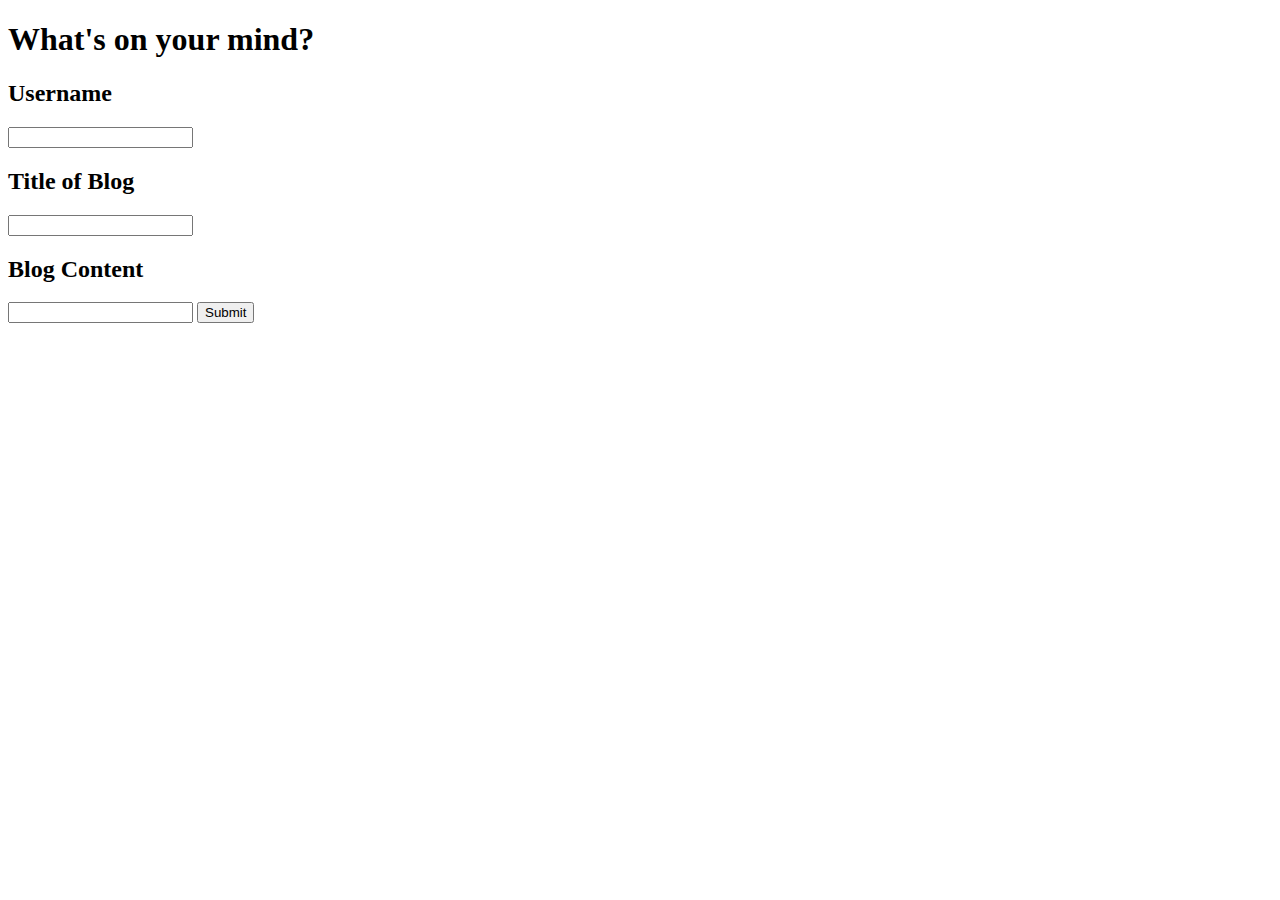
==== index.html @ 2a5f0d42 "started index.html" ====
<!DOCTYPE html>
<html lang="en">
<head>
    <meta charset="UTF-8">
    <meta name="viewport" content="width=device-width, initial-scale=1.0">
    <title>Blog</title>
</head>
<body>
    <h1>What's on your mind?</h1>
    <section>
        <h2>Username</h2>
            <input type="text">
        <h2>Title of Blog</h2>
            <input type="text">
        <h2>Blog Content</h2>
            <input type="text">

        <button>Submit</button>
    </section>
</body>
</html>
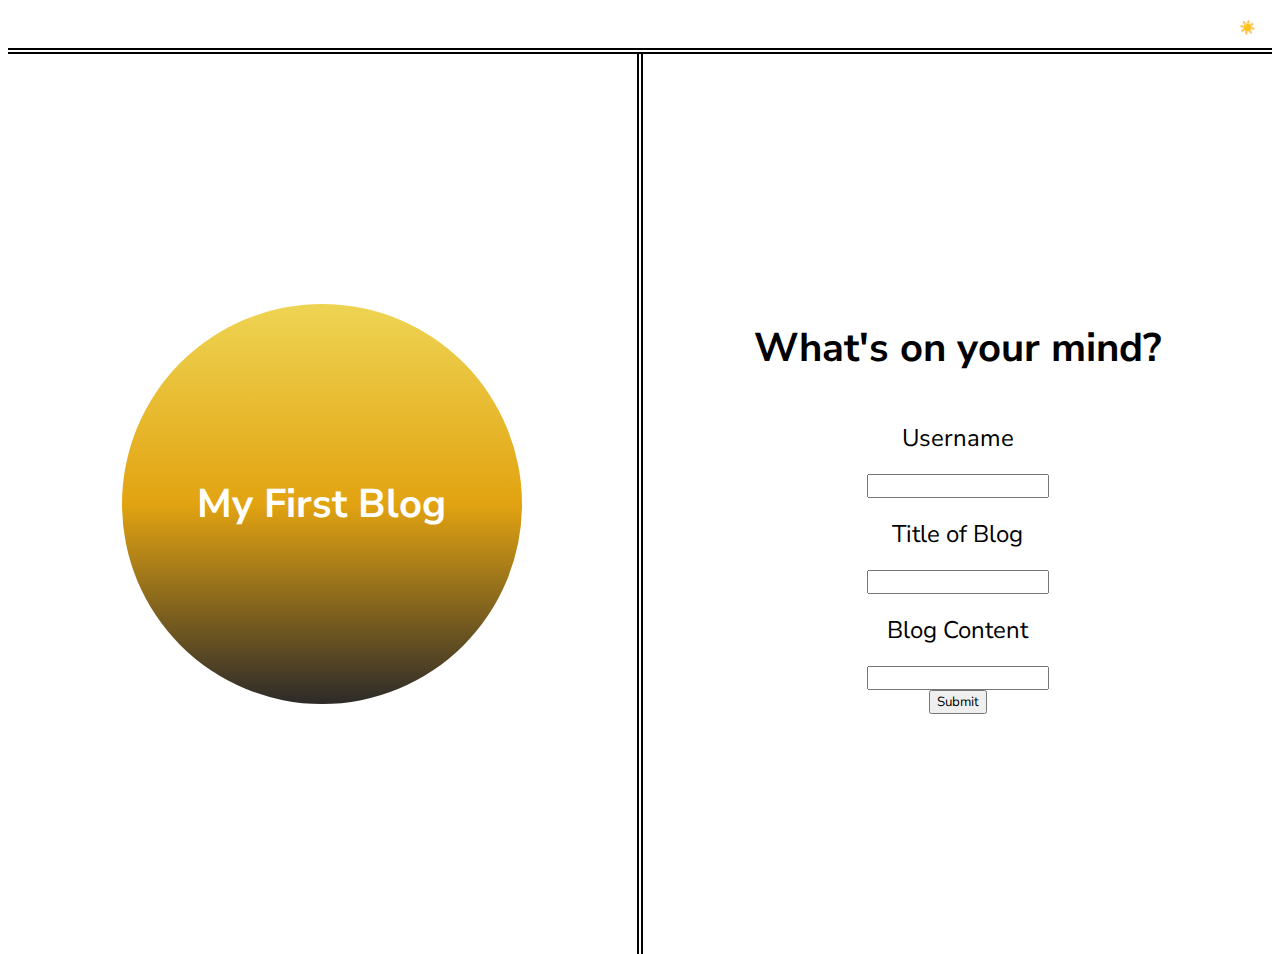
==== commit ffcb927b: "css and toggle" ====
--- a/index.html
+++ b/index.html
@@ -1,21 +1,41 @@
 <!DOCTYPE html>
 <html lang="en">
+
 <head>
     <meta charset="UTF-8">
     <meta name="viewport" content="width=device-width, initial-scale=1.0">
+    <link rel="preconnect" href="https://fonts.googleapis.com">
+    <link rel="preconnect" href="https://fonts.gstatic.com" crossorigin>
+    <link href="https://fonts.googleapis.com/css2?family=Nunito+Sans:ital,opsz,wght@0,6..12,200..1000;1,6..12,200..1000&display=swap" rel="stylesheet">
+    <link rel="stylesheet" href="./assets/css/style.css">
     <title>Blog</title>
 </head>
+
 <body>
-    <h1>What's on your mind?</h1>
-    <section>
-        <h2>Username</h2>
+    <header>
+        <button id="mode-toggle">☀️</button>
+    </header>
+    
+    <main>
+        <div class="title-card">
+        <section class="circle">
+            <h3>My First Blog</h3>
+        </section>
+    </div>
+        <section class="form">
+            <h1>What's on your mind?</h1>
+            <h2>Username</h2>
             <input type="text">
-        <h2>Title of Blog</h2>
+            <h2>Title of Blog</h2>
             <input type="text">
-        <h2>Blog Content</h2>
+            <h2>Blog Content</h2>
             <input type="text">
 
-        <button>Submit</button>
-    </section>
+            <button>Submit</button>
+        
+        </section>
+    </main>
+    <script src="./assets/js/script.js"></script>
 </body>
+
 </html>--- a/assets/css/style.css
+++ b/assets/css/style.css
@@ -0,0 +1,88 @@
+* {
+    font-family: "Nunito Sans", sans-serif;
+  font-optical-sizing: auto;
+  font-weight: 400;
+  font-style: normal;
+  font-variation-settings:
+    "wdth" 100,
+    "YTLC" 500;
+}
+
+header {
+    display: flex;
+    justify-content: end;
+    align-items: center;
+    padding: 10px;
+    border-bottom: 2px solid black; 
+  }
+
+#mode-toggle {
+    border: none;
+    background: none;
+}
+  
+main {
+    border-top: 2px solid black;
+    margin-top: 2px;
+  }
+
+  .title-card {
+    border-right: 2px solid black;
+    float: left;
+    width: 49.75%;
+    height: 100vh;
+    display: flex;
+    justify-content: center;
+    align-items: center;
+  }
+
+.circle{
+    display: flex;
+    justify-content: center;
+    align-items: center;
+    margin-right: 1px; 
+    flex-wrap: wrap;
+    background-image: linear-gradient(to bottom,#eed453, #e2a311, #2c2a29);
+    height: 400px;
+    width: 400px;
+    border-radius: 50%;
+    }
+    
+  .circle h3  {
+        color: white;
+        font-size: 2.5rem;
+        font-weight: bold;
+  }
+
+  
+  
+  .form {
+    border-left: 2px solid black;
+    margin-left: 1px;
+    float: right;
+    width: 49.75%;
+    height: 100vh;
+    display: flex;
+    justify-content: center;
+    align-items: center;
+    flex-direction: column;
+  }
+
+  h1 {
+    font-size: 2.5rem;
+    font-weight: bold;
+  }
+  
+  
+  
+  
+  /* Light Mode Styles */
+  [data-theme='light'] {
+    background-color: #fff;
+    color: #333;
+  }
+  /* Dark Mode Styles */
+  [data-theme='dark']{
+    background-color: #333;
+    color: #fff;
+  }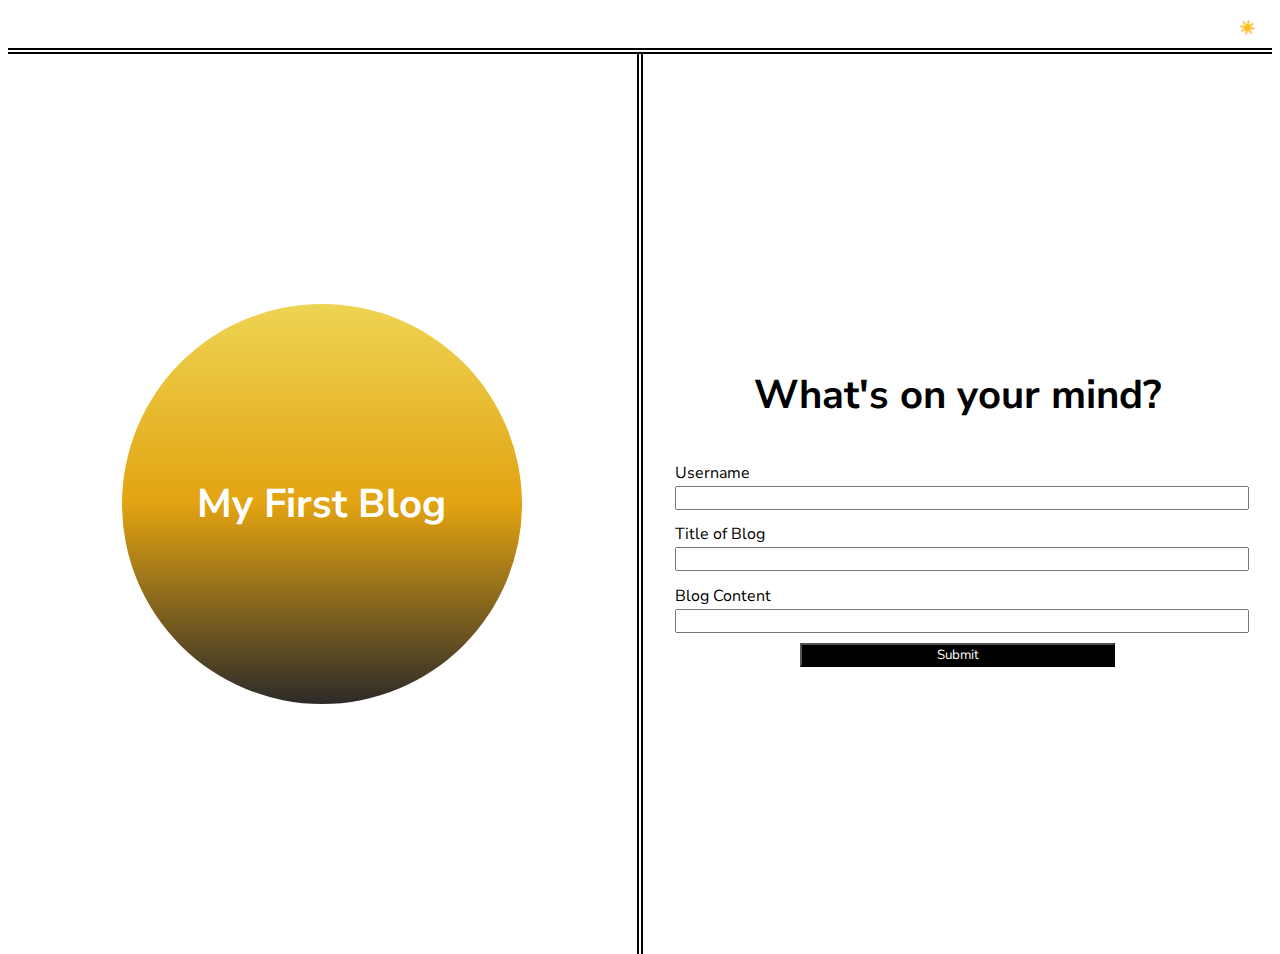
==== commit 1ad6003e: "finished main css" ====
--- a/index.html
+++ b/index.html
@@ -18,20 +18,21 @@
     
     <main>
         <div class="title-card">
-        <section class="circle">
-            <h3>My First Blog</h3>
-        </section>
-    </div>
+            <section class="circle">
+                <h3>My First Blog</h3>
+            </section>
+         </div>
         <section class="form">
             <h1>What's on your mind?</h1>
-            <h2>Username</h2>
-            <input type="text">
-            <h2>Title of Blog</h2>
-            <input type="text">
-            <h2>Blog Content</h2>
-            <input type="text">
-
-            <button>Submit</button>
+            <section class="info">
+                <h2>Username</h2>
+                    <input type="text">
+                <h2>Title of Blog</h2>
+                    <input type="text">
+                <h2>Blog Content</h2>
+                    <input type="text">
+            </section>
+            <button class="submit">Submit</button>
         
         </section>
     </main>
--- a/assets/css/style.css
+++ b/assets/css/style.css
@@ -66,16 +66,34 @@
     justify-content: center;
     align-items: center;
     flex-direction: column;
+    
   }
 
   h1 {
     font-size: 2.5rem;
     font-weight: bold;
   }
+
+  .info {
+    width: 90%;
+  }
   
+  .info h2 {
+    font-size: 1rem;
+    margin-bottom: 2px;
+  }
   
-  
-  
+  .info input {
+    width: 100%;
+  }
+
+  .submit {
+    background-color: black;
+    color: white;
+    margin-top: 10px;
+    width: 50%;
+  }
+
   /* Light Mode Styles */
   [data-theme='light'] {
     background-color: #fff;
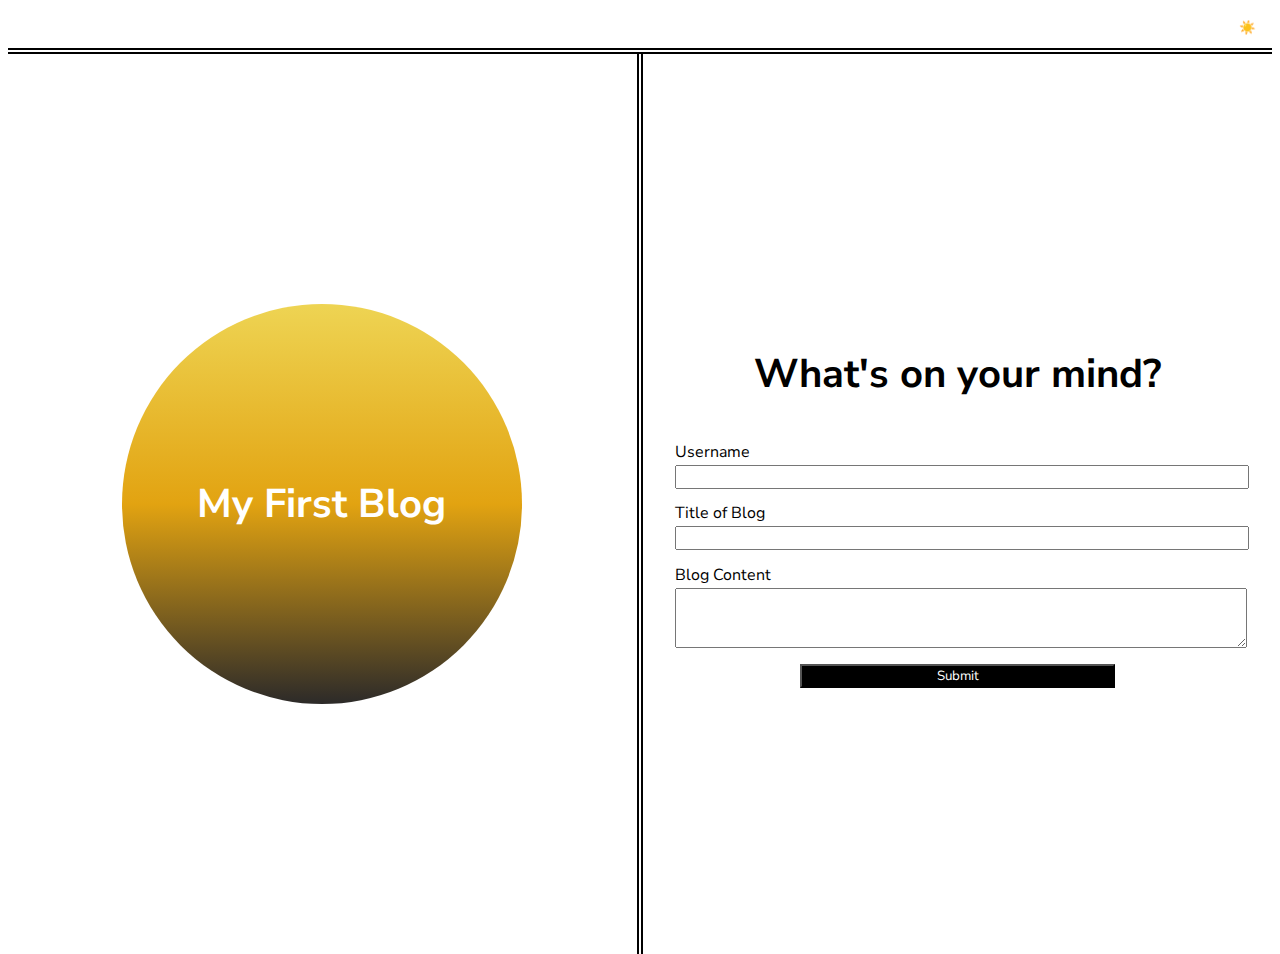
==== commit f06cc9da: "form js" ====
--- a/index.html
+++ b/index.html
@@ -8,6 +8,7 @@
     <link rel="preconnect" href="https://fonts.gstatic.com" crossorigin>
     <link href="https://fonts.googleapis.com/css2?family=Nunito+Sans:ital,opsz,wght@0,6..12,200..1000;1,6..12,200..1000&display=swap" rel="stylesheet">
     <link rel="stylesheet" href="./assets/css/style.css">
+    <link rel="stylesheet" href="./assets/css/form.css">
     <title>Blog</title>
 </head>
 
@@ -25,17 +26,23 @@
         <section class="form">
             <h1>What's on your mind?</h1>
             <section class="info">
-                <h2>Username</h2>
+                <div id="username">
+                    <h2 >Username</h2>
                     <input type="text">
-                <h2>Title of Blog</h2>
+                </div>
+                <div id="title">
+                    <h2>Title of Blog</h2>
                     <input type="text">
-                <h2>Blog Content</h2>
-                    <input type="text">
+                </div>
+                
+                <h2 id="blog">Blog Content</h2>
+                    <textarea rows="3"></textarea>
             </section>
             <button class="submit">Submit</button>
         
         </section>
     </main>
+    <script src="./assets/js/form.js"></script>
     <script src="./assets/js/script.js"></script>
 </body>
 
--- a/assets/css/style.css
+++ b/assets/css/style.css
@@ -1,5 +1,5 @@
 * {
-    font-family: "Nunito Sans", sans-serif;
+  font-family: "Nunito Sans", sans-serif;
   font-optical-sizing: auto;
   font-weight: 400;
   font-style: normal;
@@ -54,53 +54,35 @@
         font-weight: bold;
   }
 
-  
-  
-  .form {
-    border-left: 2px solid black;
-    margin-left: 1px;
-    float: right;
-    width: 49.75%;
-    height: 100vh;
-    display: flex;
-    justify-content: center;
-    align-items: center;
-    flex-direction: column;
-    
-  }
-
-  h1 {
-    font-size: 2.5rem;
-    font-weight: bold;
-  }
-
-  .info {
-    width: 90%;
-  }
-  
-  .info h2 {
-    font-size: 1rem;
-    margin-bottom: 2px;
-  }
-  
-  .info input {
-    width: 100%;
-  }
-
-  .submit {
-    background-color: black;
-    color: white;
-    margin-top: 10px;
-    width: 50%;
-  }
 
   /* Light Mode Styles */
   [data-theme='light'] {
     background-color: #fff;
-    color: #333;
+    color: black;
   }
   /* Dark Mode Styles */
   [data-theme='dark']{
-    background-color: #333;
+    background-color: black;
     color: #fff;
-  }+  }
+
+  [data-theme='dark'] header {
+    border-bottom: 2px solid white;
+  }
+
+  [data-theme='dark'] main {
+    border-top: 2px solid white;
+  }
+
+  [data-theme='dark'] .title-card {
+    border-right: 2px solid white;
+  }
+
+  [data-theme='dark'] .form {
+    border-left: 2px solid white;
+  }
+
+  [data-theme='dark'] .submit {
+    background-color: white;
+    color: black;
+}--- a/assets/css/form.css
+++ b/assets/css/form.css
@@ -0,0 +1,46 @@
+.form {
+    border-left: 2px solid black;
+    margin-left: 1px;
+    float: right;
+    width: 49.75%;
+    height: 100vh;
+    display: flex;
+    justify-content: center;
+    align-items: center;
+    flex-direction: column;
+    
+  }
+
+  h1 {
+    font-size: 2.5rem;
+    font-weight: bold;
+  }
+
+  .info {
+    width: 90%;
+  }
+  
+  .info h2 {
+    font-size: 1rem;
+    margin-bottom: 2px;
+  }
+  
+  .info input {
+    width: 100%;
+  }
+
+  .submit {
+    background-color: black;
+    color: white;
+    margin-top: 10px;
+    width: 50%;
+  }
+
+  .content {
+    height:100px;
+  }
+
+  textarea {
+    width: 100%;
+  }
+
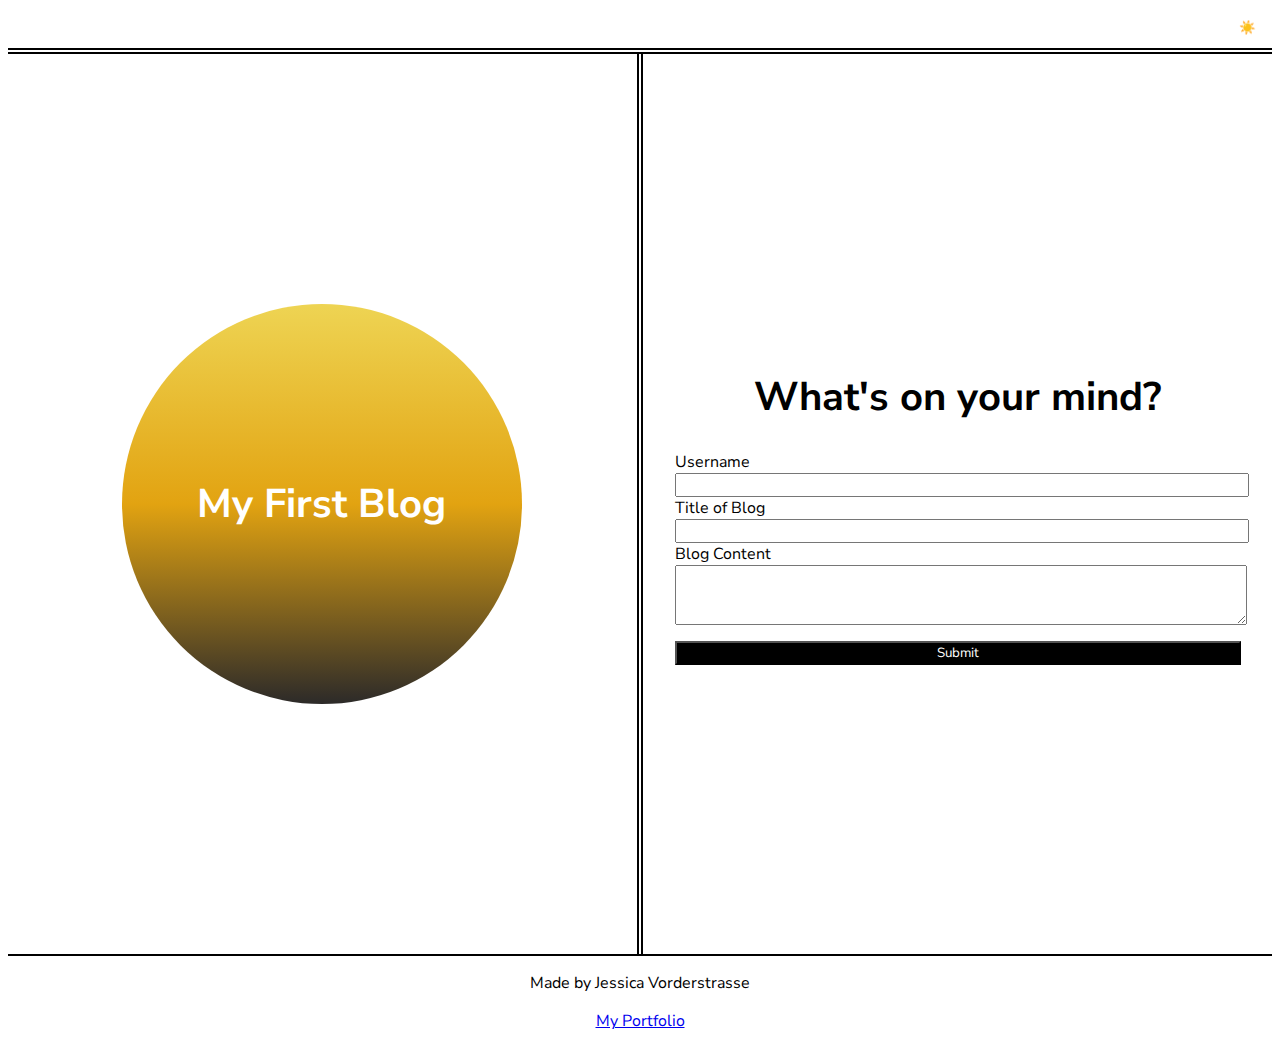
==== commit 75bd86e5: "bug fixes" ====
--- a/index.html
+++ b/index.html
@@ -23,27 +23,32 @@
                 <h3>My First Blog</h3>
             </section>
          </div>
-        <section class="form">
+        <section id="card">
             <h1>What's on your mind?</h1>
-            <section class="info">
+            <form id="info">
                 <div id="username">
-                    <h2 >Username</h2>
+                    <label>Username</label>
                     <input type="text">
                 </div>
                 <div id="title">
-                    <h2>Title of Blog</h2>
+                    <label>Title of Blog</label>
                     <input type="text">
                 </div>
                 
-                <h2 id="blog">Blog Content</h2>
+                <div id="content">
+                    <label>Blog Content</label>
                     <textarea rows="3"></textarea>
-            </section>
-            <button class="submit">Submit</button>
-        
+                </div>
+            <button id="submit">Submit</button>
+        </form>
         </section>
     </main>
     <script src="./assets/js/form.js"></script>
     <script src="./assets/js/script.js"></script>
 </body>
+<footer> 
+    <p>Made by Jessica Vorderstrasse</p>
+    <a href="github.com/Jlvstrasse">My Portfolio</a>
+</footer>
 
 </html>--- a/assets/css/style.css
+++ b/assets/css/style.css
@@ -24,6 +24,7 @@
 main {
     border-top: 2px solid black;
     margin-top: 2px;
+  
   }
 
   .title-card {
@@ -54,6 +55,15 @@
         font-weight: bold;
   }
 
+  footer {
+    border-top: 2px solid black;
+    display: flex;
+    justify-content: center;
+    align-items: center;
+    padding: 0 2px;
+    flex-direction: column;
+  }
+
 
   /* Light Mode Styles */
   [data-theme='light'] {
@@ -78,11 +88,11 @@
     border-right: 2px solid white;
   }
 
-  [data-theme='dark'] .form {
+  [data-theme='dark'] #card {
     border-left: 2px solid white;
   }
 
-  [data-theme='dark'] .submit {
+  [data-theme='dark'] #submit {
     background-color: white;
     color: black;
 }--- a/assets/css/form.css
+++ b/assets/css/form.css
@@ -1,4 +1,4 @@
-.form {
+#card {
     border-left: 2px solid black;
     margin-left: 1px;
     float: right;
@@ -15,30 +15,29 @@
     font-size: 2.5rem;
     font-weight: bold;
   }
+   
 
-  .info {
+  #info {
     width: 90%;
   }
   
-  .info h2 {
+  #info label {
     font-size: 1rem;
     margin-bottom: 2px;
   }
   
-  .info input {
+  #info input {
     width: 100%;
   }
 
-  .submit {
+  #submit {
     background-color: black;
     color: white;
     margin-top: 10px;
-    width: 50%;
+    width: 100%;
   }
 
-  .content {
-    height:100px;
-  }
+ 
 
   textarea {
     width: 100%;
